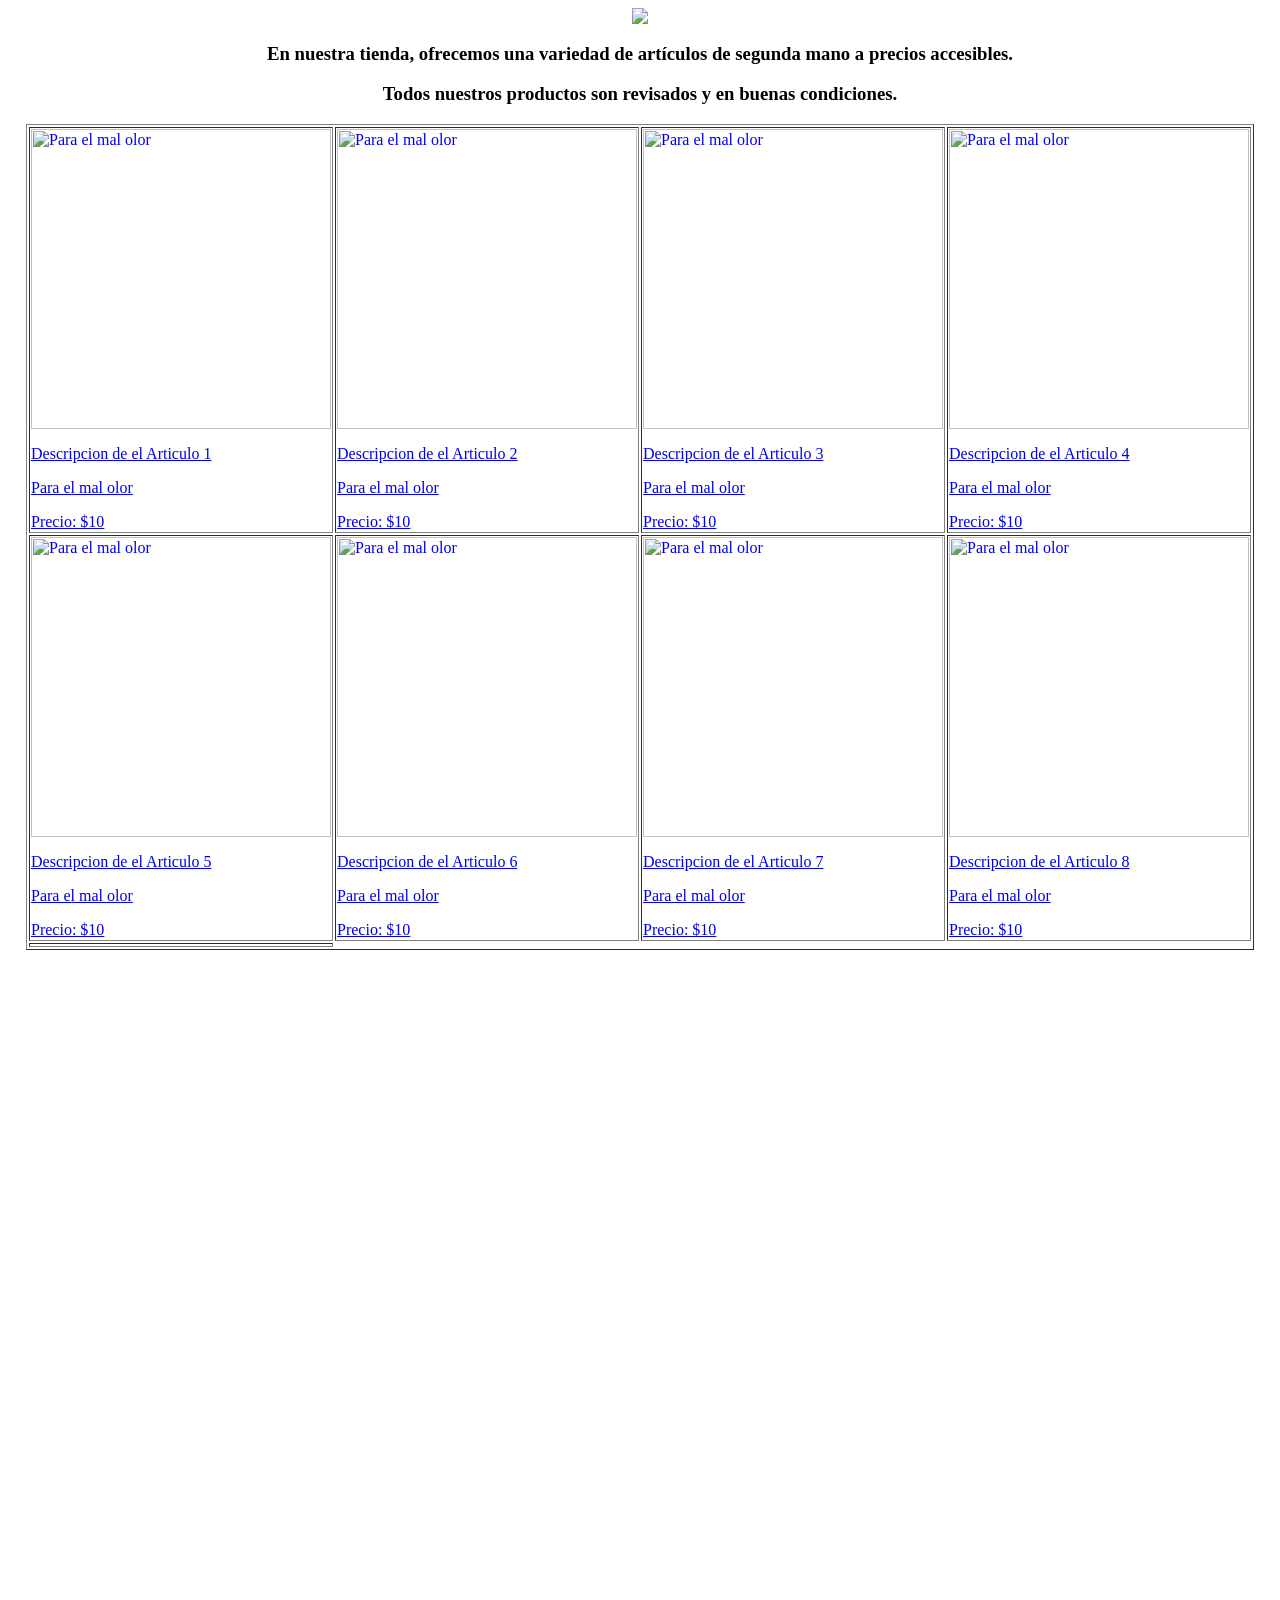
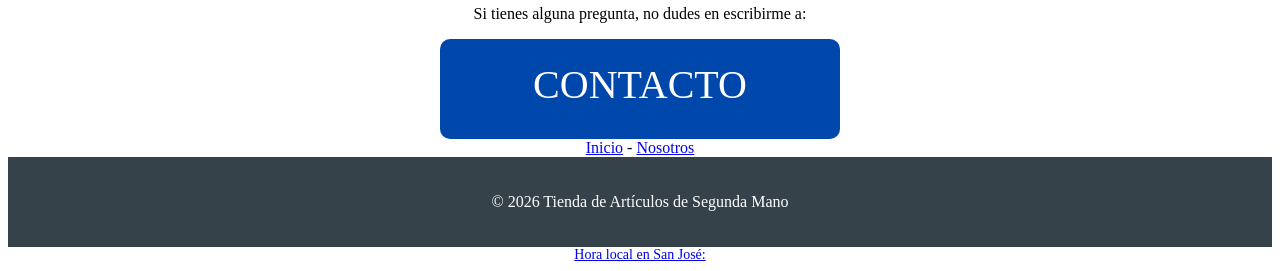
==== index.html @ 617fa5fc "Add files via upload" ====
<html>
    <head>
        <meta name="description" content="variedad de artículos de segunda mano">
        <meta name="keywords" content="segunda mano, precios bajos, mas barato, herramientas, repuestos, peces koi, mascotas">
        
         <meta charset="UTF-8">
    <meta name="viewport" content="width=device-width, initial-scale=1.0">
<title> ABARCA'S SHOP </title>
<style> footer {
            text-align: center;
            padding: 20px 0;
            background: #35424a;
            color: #ffffff;
            position: relative;
            bottom: 0;
            width: 100%;
        }

             .container {
            display: flex;
            flex-wrap: wrap;
            justify-content: space-between;
            max-width: 800px;
            margin: auto;
        }
        
        
</style>
    <center><img src="img/Screenshot 2026-01-21 203146.jpg"</center>
    </head>
    <body background="img\colorbg.jpg" bgcolor="#ffffff"  text="000000" ><p>
        <h3> <font color="#000000" face="malgun gothic"/font>En nuestra tienda, ofrecemos una variedad de artículos de segunda mano a precios accesibles.
        <p>Todos nuestros productos son revisados y en buenas condiciones.</p>
        </h3>
       

        <table border="1" bgcolor="ffffff">
            <tr>
            <td>
                <font face="arial bold"/font face>
                   <a href="informacion_fotografia.html">
        <img src="img/IMG_20260121_131626.jpg" alt="Para el mal olor" style="width:300px;height:auto;"/></center>
        <p>Descripcion de el Articulo 1</p>
        <p>Para el mal olor</p>
        <p>Precio: $10</p>
</td>
            <td> <a href="informacion_fotografia.html">
        <img src="img/IMG_20260121_131626.jpg" alt="Para el mal olor" style="width:300px;height:auto;" /></center>
        <p>Descripcion de el Articulo 2</p>
        <p>Para el mal olor</p>
        <p>Precio: $10</p></td>
           
         <td><a href="informacion_fotografia.html">
        <img src="img/IMG_20260121_131626.jpg" alt="Para el mal olor" style="width:300px;height:auto;" /></center>
        <p>Descripcion de el Articulo 3</p>
        <p>Para el mal olor</p>
        <p>Precio: $10</p></td>

         <td><a href="informacion_fotografia.html">
        <img src="img/IMG_20260121_131626.jpg" alt="Para el mal olor" style="width:300px;height:auto;" /></center>
        <p>Descripcion de el Articulo 4</p>
        <p>Para el mal olor</p>
        <p>Precio: $10</p></td>
        </tr>
        <tr>
            <td><a href="informacion_fotografia.html">
        <img src="img/IMG_20260121_131626.jpg" alt="Para el mal olor" style="width:300px;height:auto;" /></center>
        <p>Descripcion de el Articulo 5</p>
        <p>Para el mal olor</p>
        <p>Precio: $10</p>
</td>
            <td><a href="informacion_fotografia.html">
        <img src="img/IMG_20260121_131626.jpg" alt="Para el mal olor" style="width:300px;height:auto;" /></center>
        <p>Descripcion de el Articulo 6</p>
        <p>Para el mal olor</p>
        <p>Precio: $10</p></td>
           
         <td><a href="informacion_fotografia.html">
        <img src="img/IMG_20260121_131626.jpg" alt="Para el mal olor" style="width:300px;height:auto;" /></center>
        <p>Descripcion de el Articulo 7</p>
        <p>Para el mal olor</p>
        <p>Precio: $10</p></td>
        
         <td><a href="informacion_fotografia.html">
        <img src="img/IMG_20260121_131626.jpg" alt="Para el mal olor" style="width:300px;height:auto;" /></center>
        <p>Descripcion de el Articulo 8</p>
        <p>Para el mal olor</p>
        <p>Precio: $10</p></td>
        </tr>
        <tr><center><td></td></center></tr>
    </table>
    <iframe width="357" height="635" src="https://www.youtube.com/embed/ARiMJ67pxQU" title="😮 5 datos increíbles y que no conocías del Pastor Alemán #perros" frameborder="0" allow="accelerometer; autoplay; clipboard-write; encrypted-media; gyroscope; picture-in-picture; web-share" referrerpolicy="strict-origin-when-cross-origin" allowfullscreen></iframe>
    
    
     
    <section id="contacto">
        
    <h2></h2>
    <p>Si tienes alguna pregunta, no dudes en escribirme a:</p>
    <a href="mailto:rabarcas71@gmail.com"><img src="Menu\8ec98005-9156-4117-87b4-e8e097918265.svg" ></a>
</section>
<a href="index.htlm">Inicio</a> -
<a href="nosotros.html">Nosotros</a>
 <footer>
        <p>&copy; 2026 Tienda de Artículos de Segunda Mano</p>
    </footer>
<a href="https://time.is/San_José" id="time_is_link" rel="nofollow" style="font-size:14px;color:malgun got;background:#ffffff">Hora local en San José:</a>
<span id="_z125" style="font-size:14px;color:malgun got;background:#ffffff"></span>
<script src="//widget.time.is/es.js"></script>
<script>
time_is_widget.init({_z125:{id:"San_José_z125", template:"TIME<br>DATE", time_format:"12hours:minutes:secondsAMPM", date_format:"dayname, monthname dnum, year, week"}});
</script>

    </body>

</html>
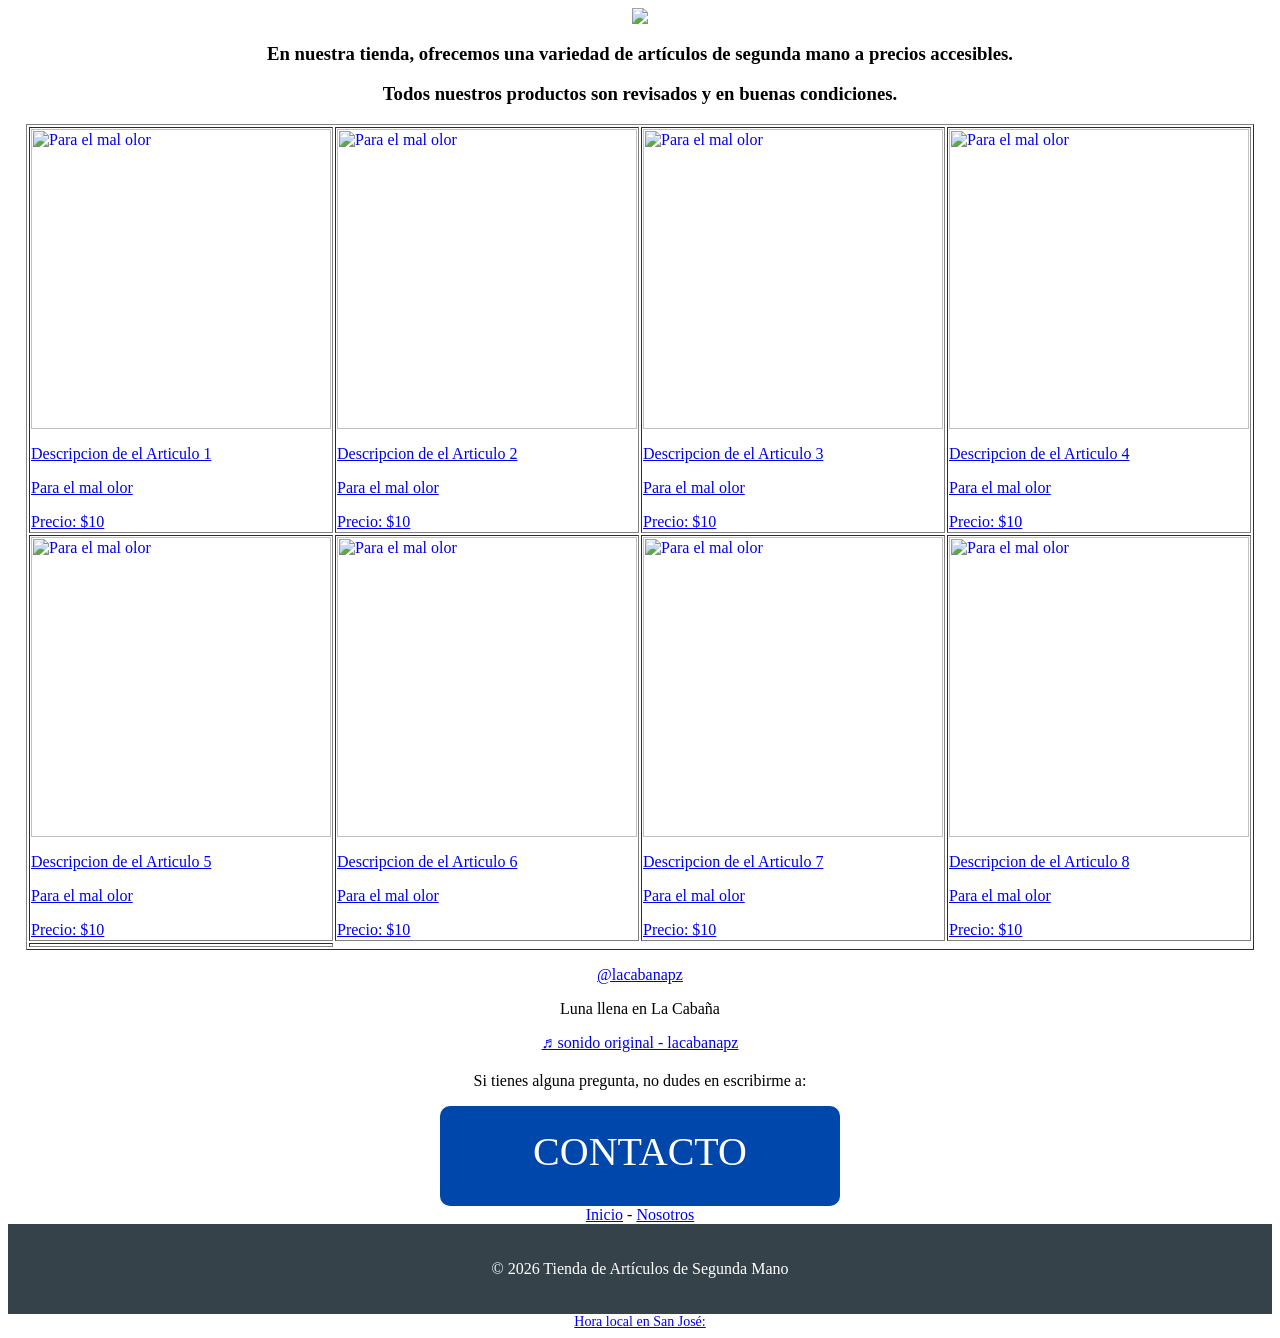
==== commit 025bcc3b: "Add files via upload" ====
--- a/index.html
+++ b/index.html
@@ -88,9 +88,13 @@
         <p>Precio: $10</p></td>
         </tr>
         <tr><center><td></td></center></tr>
+
     </table>
-    <iframe width="357" height="635" src="https://www.youtube.com/embed/ARiMJ67pxQU" title="😮 5 datos increíbles y que no conocías del Pastor Alemán #perros" frameborder="0" allow="accelerometer; autoplay; clipboard-write; encrypted-media; gyroscope; picture-in-picture; web-share" referrerpolicy="strict-origin-when-cross-origin" allowfullscreen></iframe>
     
+    <blockquote class="tiktok-embed" cite="https://www.tiktok.com/@lacabanapz/video/7428023052497308934" data-video-id="7428023052497308934" style="max-width: 605px;min-width: 325px;" > 
+        <section> <a target="_blank" title="@lacabanapz" href="https://www.tiktok.com/@lacabanapz?refer=embed">@lacabanapz</a> <p>Luna llena en La Cabaña</p> 
+            <a target="_blank" title="♬ sonido original - lacabanapz" href="https://www.tiktok.com/music/sonido-original-7428023072688048901?refer=embed">
+        ♬ sonido original - lacabanapz</a> </section> </blockquote> <script async src="https://www.tiktok.com/embed.js"></script>
     
      
     <section id="contacto">
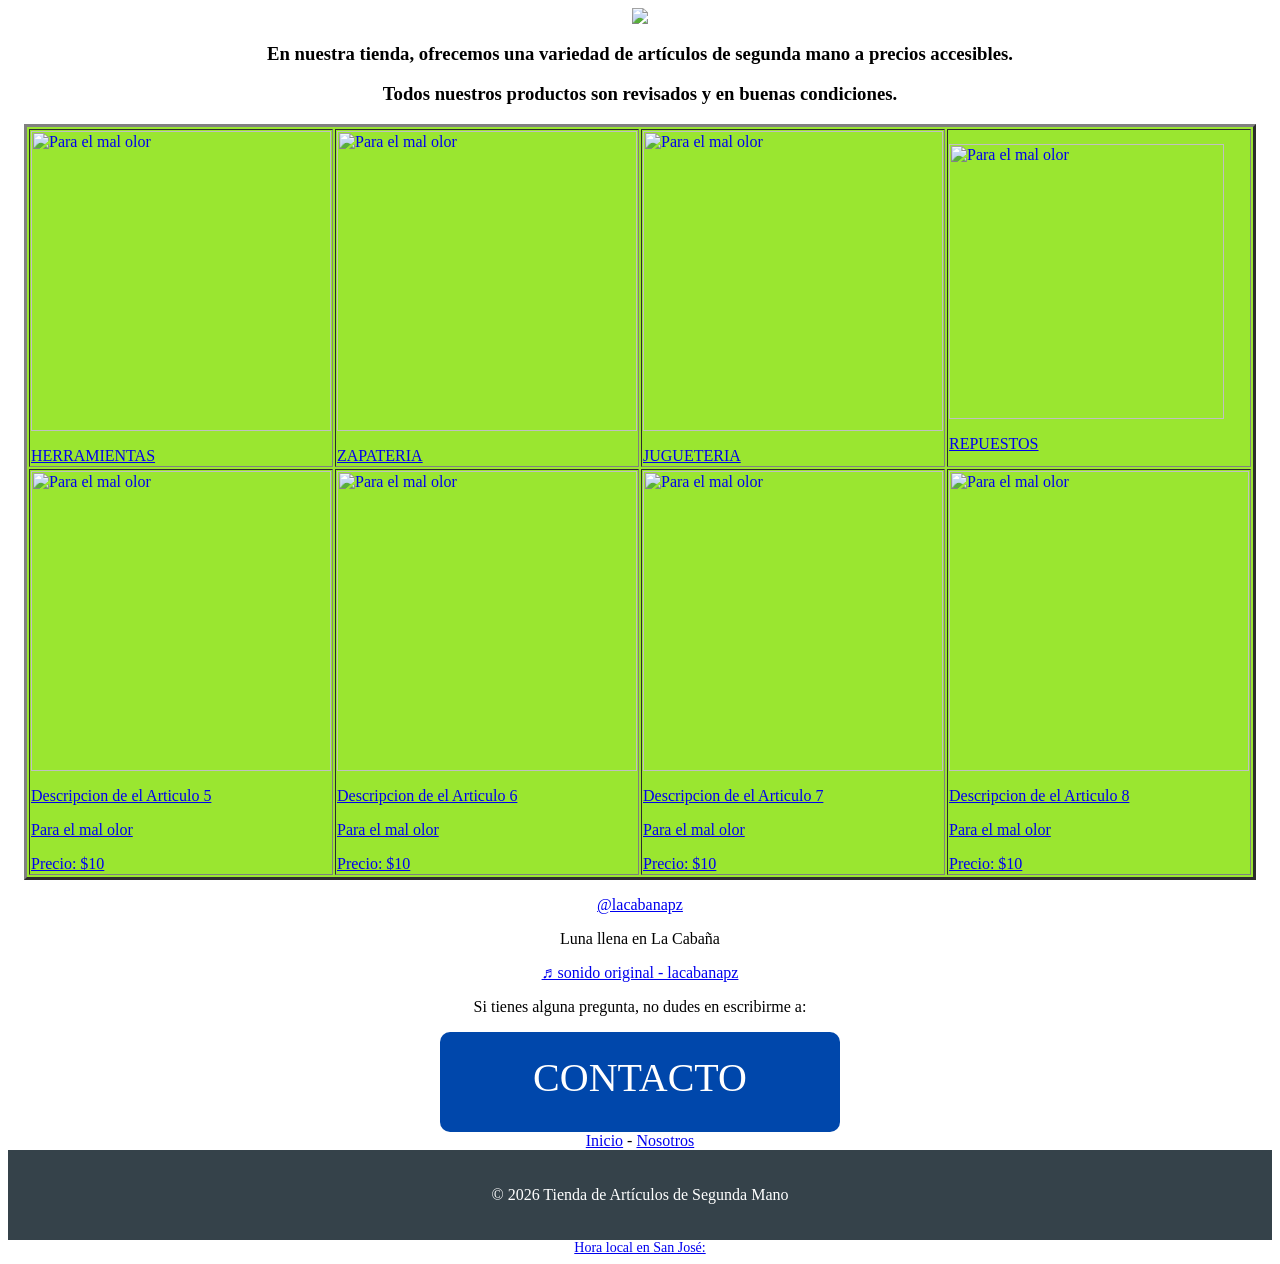
==== commit 33563c4e: "Add files via upload" ====
--- a/index.html
+++ b/index.html
@@ -5,6 +5,7 @@
         
          <meta charset="UTF-8">
     <meta name="viewport" content="width=device-width, initial-scale=1.0">
+     <link rel="stylesheet" href="styles.css">
 <title> ABARCA'S SHOP </title>
 <style> footer {
             text-align: center;
@@ -34,35 +35,31 @@
         </h3>
        
 
-        <table border="1" bgcolor="ffffff">
+        <table border="3" bgcolor="#9AE630">
             <tr>
             <td>
                 <font face="arial bold"/font face>
-                   <a href="informacion_fotografia.html">
-        <img src="img/IMG_20260121_131626.jpg" alt="Para el mal olor" style="width:300px;height:auto;"/></center>
-        <p>Descripcion de el Articulo 1</p>
-        <p>Para el mal olor</p>
-        <p>Precio: $10</p>
+                   <a href="herramientas.html">
+        <img src="IMG/HERRAMIENTAS.jpg" alt="Para el mal olor" style="width:300px;height:auto;"/></center>
+        <p>HERRAMIENTAS</p>
+        
 </td>
-            <td> <a href="informacion_fotografia.html">
-        <img src="img/IMG_20260121_131626.jpg" alt="Para el mal olor" style="width:300px;height:auto;" /></center>
-        <p>Descripcion de el Articulo 2</p>
-        <p>Para el mal olor</p>
-        <p>Precio: $10</p></td>
+            <td> <a href="zapateria.html">
+        <img src="IMG\depositphotos_10321235-stock-photo-male-fashion-with-shoes-on.jpg" alt="Para el mal olor" style="width:300px;height:auto;" /></center>
+        <p>ZAPATERIA</p></td>
+
            
-         <td><a href="informacion_fotografia.html">
-        <img src="img/IMG_20260121_131626.jpg" alt="Para el mal olor" style="width:300px;height:auto;" /></center>
-        <p>Descripcion de el Articulo 3</p>
-        <p>Para el mal olor</p>
-        <p>Precio: $10</p></td>
+         <td><a href="jugueteria.html">
+        <img src="IMG\jugueteria.jpg" alt="Para el mal olor" style="width:300px;height:auto;" /></center>
+        <p>JUGUETERIA</p></td>
+        
 
-         <td><a href="informacion_fotografia.html">
-        <img src="img/IMG_20260121_131626.jpg" alt="Para el mal olor" style="width:300px;height:auto;" /></center>
-        <p>Descripcion de el Articulo 4</p>
-        <p>Para el mal olor</p>
-        <p>Precio: $10</p></td>
-        </tr>
-        <tr>
+         <td><a href="repuestos.html">
+        <img src= "IMG\Repuestos.jpg" alt="Para el mal olor" style="width:275px;height:auto;" /></center>
+        <p>REPUESTOS</p></tr>
+        
+        
+        
             <td><a href="informacion_fotografia.html">
         <img src="img/IMG_20260121_131626.jpg" alt="Para el mal olor" style="width:300px;height:auto;" /></center>
         <p>Descripcion de el Articulo 5</p>
@@ -87,21 +84,19 @@
         <p>Para el mal olor</p>
         <p>Precio: $10</p></td>
         </tr>
-        <tr><center><td></td></center></tr>
+        
 
     </table>
+    
     
     <blockquote class="tiktok-embed" cite="https://www.tiktok.com/@lacabanapz/video/7428023052497308934" data-video-id="7428023052497308934" style="max-width: 605px;min-width: 325px;" > 
         <section> <a target="_blank" title="@lacabanapz" href="https://www.tiktok.com/@lacabanapz?refer=embed">@lacabanapz</a> <p>Luna llena en La Cabaña</p> 
             <a target="_blank" title="♬ sonido original - lacabanapz" href="https://www.tiktok.com/music/sonido-original-7428023072688048901?refer=embed">
         ♬ sonido original - lacabanapz</a> </section> </blockquote> <script async src="https://www.tiktok.com/embed.js"></script>
-    
      
     <section id="contacto">
-        
-    <h2></h2>
     <p>Si tienes alguna pregunta, no dudes en escribirme a:</p>
-    <a href="mailto:rabarcas71@gmail.com"><img src="Menu\8ec98005-9156-4117-87b4-e8e097918265.svg" ></a>
+    <a href="mailto:rabarcas71@gmail.com"><img src="Menu\8ec98005-9156-4117-87b4-e8e097918265.svg"></a>
 </section>
 <a href="index.htlm">Inicio</a> -
 <a href="nosotros.html">Nosotros</a>
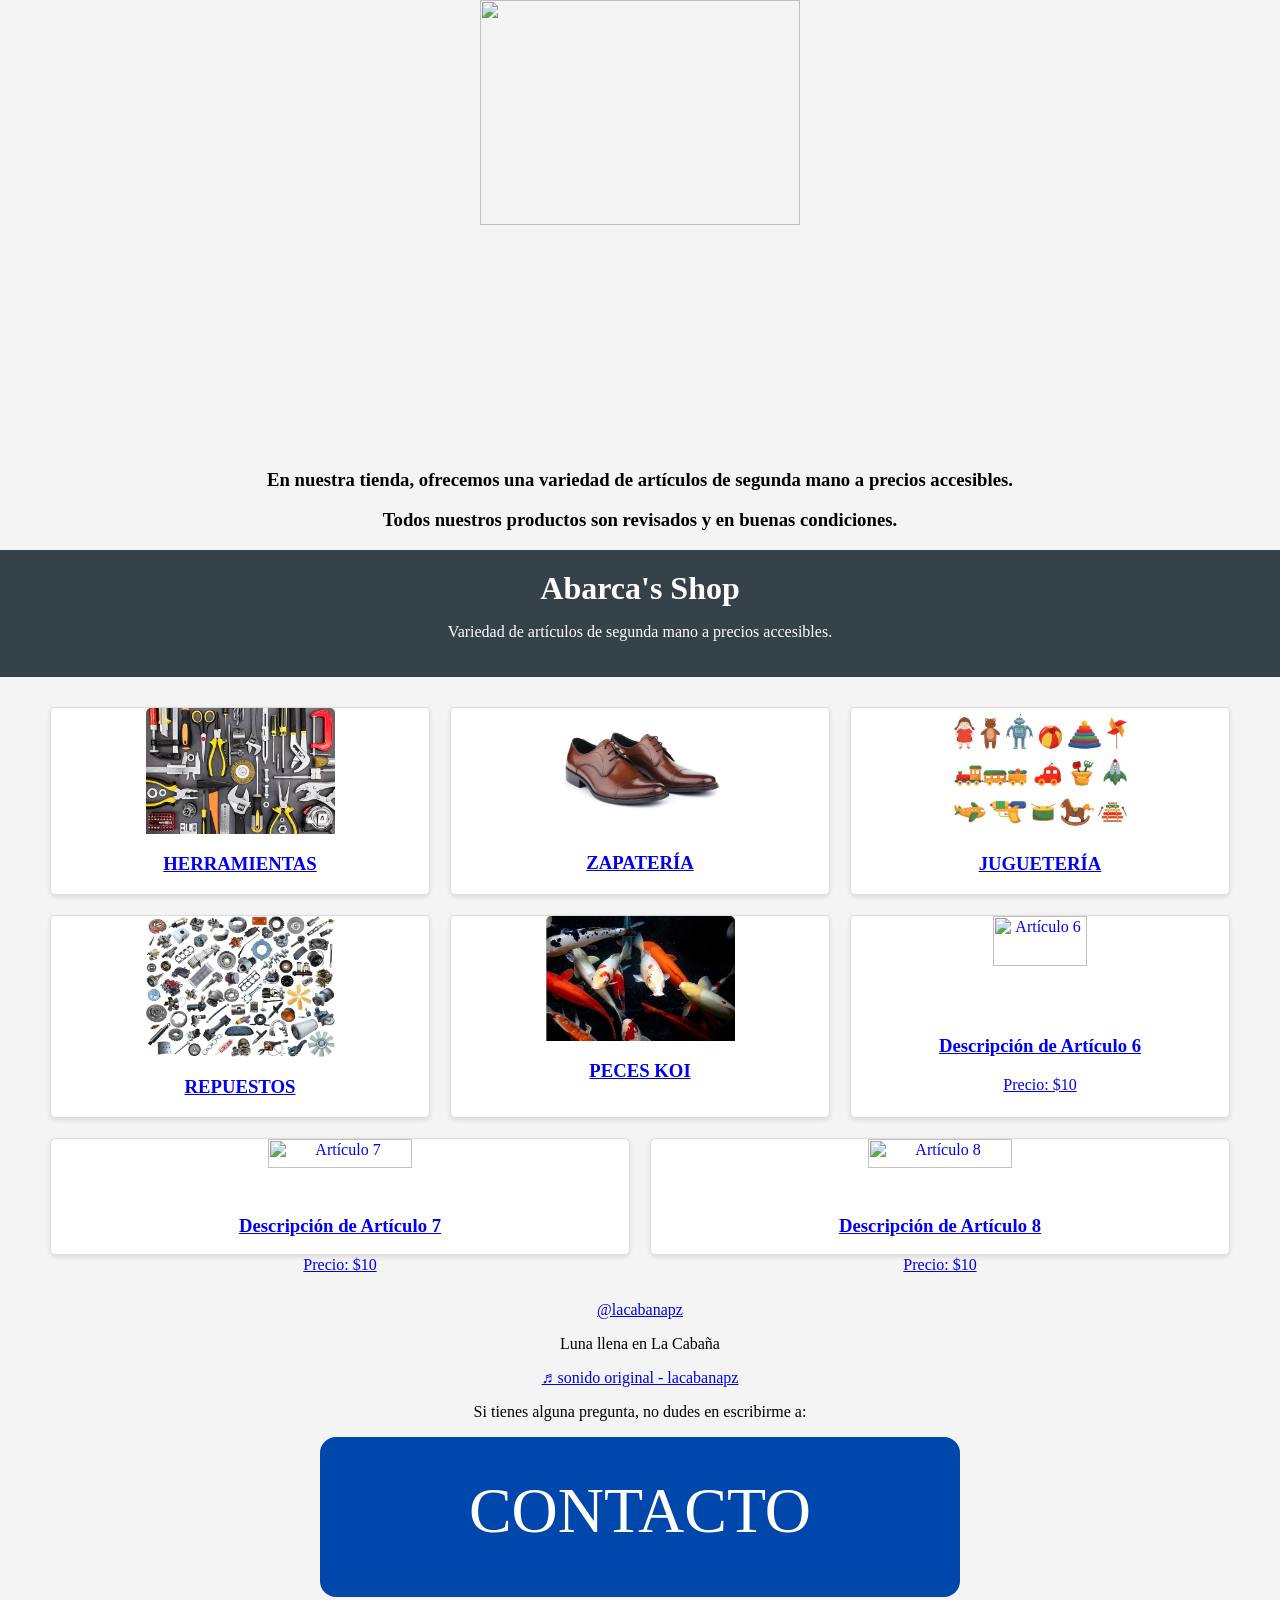
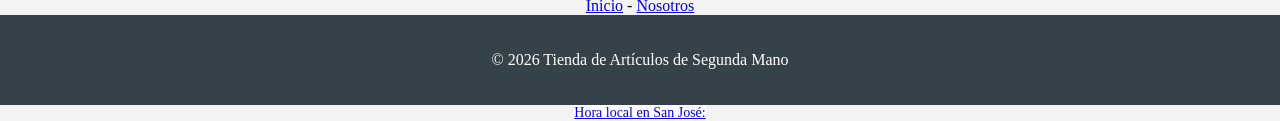
==== commit f9b05fbd: "Add files via upload" ====
--- a/index.html
+++ b/index.html
@@ -1,13 +1,55 @@
 <html>
     <head>
-        <meta name="description" content="variedad de artículos de segunda mano">
-        <meta name="keywords" content="segunda mano, precios bajos, mas barato, herramientas, repuestos, peces koi, mascotas">
-        
          <meta charset="UTF-8">
     <meta name="viewport" content="width=device-width, initial-scale=1.0">
-     <link rel="stylesheet" href="styles.css">
-<title> ABARCA'S SHOP </title>
-<style> footer {
+    <meta name="description" content="Variedad de artículos de segunda mano a precios accesibles.">
+    <meta name="keywords" content="segunda mano, precios bajos, herramientas, repuestos, peces koi, mascotas">
+    <link rel="stylesheet" href="styles.css">
+    <title>Abarca's Shop</title>
+<style>
+        body {
+            font-family: Arial, sans-serif;
+            margin: 0;
+            padding: 0;
+            background-color: #f4f4f4;
+        }
+        header {
+            background: #35424a;
+            color: #ffffff;
+            padding: 20px 0;
+            text-align: center;
+        }
+        h1 {
+            margin: 0;
+        }
+        .container {
+            max-width: 1200px;
+            margin: auto;
+            padding: 20px;
+            display: flex;
+            flex-wrap: wrap;
+            justify-content: space-between;
+        }
+        .product-card {
+            background: #ffffff;
+            border: 1px solid #dddddd;
+            border-radius: 5px;
+            box-shadow: 0 2px 5px rgba(0,0,0,0.1);
+            margin: 10px;
+            flex: 1 1 calc(25% - 20px);
+            text-align: center;
+            transition: transform 0.3s;
+        }
+        .product-card:hover {
+            transform: scale(1.05);
+        }
+        img {
+            width: 50%;
+            height: auto;
+            border-top-left-radius: 5px;
+            border-top-right-radius: 5px;
+        }
+        footer {
             text-align: center;
             padding: 20px 0;
             background: #35424a;
@@ -16,17 +58,7 @@
             bottom: 0;
             width: 100%;
         }
-
-             .container {
-            display: flex;
-            flex-wrap: wrap;
-            justify-content: space-between;
-            max-width: 800px;
-            margin: auto;
-        }
-        
-        
-</style>
+    </style>
     <center><img src="img/Screenshot 2026-01-21 203146.jpg"</center>
     </head>
     <body background="img\colorbg.jpg" bgcolor="#ffffff"  text="000000" ><p>
@@ -35,58 +67,64 @@
         </h3>
        
 
-        <table border="3" bgcolor="#9AE630">
-            <tr>
-            <td>
-                <font face="arial bold"/font face>
-                   <a href="herramientas.html">
-        <img src="IMG/HERRAMIENTAS.jpg" alt="Para el mal olor" style="width:300px;height:auto;"/></center>
-        <p>HERRAMIENTAS</p>
-        
-</td>
-            <td> <a href="zapateria.html">
-        <img src="IMG\depositphotos_10321235-stock-photo-male-fashion-with-shoes-on.jpg" alt="Para el mal olor" style="width:300px;height:auto;" /></center>
-        <p>ZAPATERIA</p></td>
+        <header>
+    <h1>Abarca's Shop</h1>
+    <p>Variedad de artículos de segunda mano a precios accesibles.</p>
+</header>
 
-           
-         <td><a href="jugueteria.html">
-        <img src="IMG\jugueteria.jpg" alt="Para el mal olor" style="width:300px;height:auto;" /></center>
-        <p>JUGUETERIA</p></td>
-        
-
-         <td><a href="repuestos.html">
-        <img src= "IMG\Repuestos.jpg" alt="Para el mal olor" style="width:275px;height:auto;" /></center>
-        <p>REPUESTOS</p></tr>
-        
-        
-        
-            <td><a href="informacion_fotografia.html">
-        <img src="img/IMG_20260121_131626.jpg" alt="Para el mal olor" style="width:300px;height:auto;" /></center>
-        <p>Descripcion de el Articulo 5</p>
-        <p>Para el mal olor</p>
-        <p>Precio: $10</p>
-</td>
-            <td><a href="informacion_fotografia.html">
-        <img src="img/IMG_20260121_131626.jpg" alt="Para el mal olor" style="width:300px;height:auto;" /></center>
-        <p>Descripcion de el Articulo 6</p>
-        <p>Para el mal olor</p>
-        <p>Precio: $10</p></td>
-           
-         <td><a href="informacion_fotografia.html">
-        <img src="img/IMG_20260121_131626.jpg" alt="Para el mal olor" style="width:300px;height:auto;" /></center>
-        <p>Descripcion de el Articulo 7</p>
-        <p>Para el mal olor</p>
-        <p>Precio: $10</p></td>
-        
-         <td><a href="informacion_fotografia.html">
-        <img src="img/IMG_20260121_131626.jpg" alt="Para el mal olor" style="width:300px;height:auto;" /></center>
-        <p>Descripcion de el Articulo 8</p>
-        <p>Para el mal olor</p>
-        <p>Precio: $10</p></td>
-        </tr>
-        
-
-    </table>
+<div class="container">
+    <div class="product-card">
+        <a href="herramientas.html">
+            <img src="IMG/HERRAMIENTAS.jpg" alt="Herramientas">
+            <h3>HERRAMIENTAS</h3>
+        </a>
+    </div>
+    <div class="product-card">
+        <a href="zapateria.html">
+            <img src="IMG/depositphotos_10321235-stock-photo-male-fashion-with-shoes-on.jpg" alt="Zapatería">
+            <h3>ZAPATERÍA</h3>
+        </a>
+    </div>
+    <div class="product-card">
+        <a href="jugueteria.html">
+            <img src="IMG/jugueteria.jpg" alt="Juguetería">
+            <h3>JUGUETERÍA</h3>
+        </a>
+    </div>
+    <div class="product-card">
+        <a href="repuestos.html">
+            <img src="IMG/Repuestos.jpg" alt="Repuestos">
+            <h3>REPUESTOS</h3>
+        </a>
+    </div>
+    <div class="product-card">
+        <a href="peceskoi.html">
+            <img src="IMG/KOI.jpg" alt="Peces Koi">
+            <h3>PECES KOI</h3>
+        </a>
+    </div>
+    <div class="product-card">
+        <a href="informacion_fotografia.html">
+            <img src="img/IMG_20260121_131626.jpg" alt="Artículo 6">
+            <h3>Descripción de Artículo 6</h3>
+            <p>Precio: $10</p>
+        </a>
+    </div>
+    <div class="product-card">
+        <a href="informacion_fotografia.html">
+            <img src="img/IMG_20260121_131626.jpg" alt="Artículo 7">
+            <h3>Descripción de Artículo 7</h3>
+            <p>Precio: $10</p>
+        </a>
+    </div>
+    <div class="product-card">
+        <a href="informacion_fotografia.html">
+            <img src="img/IMG_20260121_131626.jpg" alt="Artículo 8">
+            <h3>Descripción de Artículo 8</h3>
+            <p>Precio: $10</p>
+        </a>
+    </div>
+</div>
     
     
     <blockquote class="tiktok-embed" cite="https://www.tiktok.com/@lacabanapz/video/7428023052497308934" data-video-id="7428023052497308934" style="max-width: 605px;min-width: 325px;" > 
@@ -99,7 +137,7 @@
     <a href="mailto:rabarcas71@gmail.com"><img src="Menu\8ec98005-9156-4117-87b4-e8e097918265.svg"></a>
 </section>
 <a href="index.htlm">Inicio</a> -
-<a href="nosotros.html">Nosotros</a>
+<a href="index.html">Nosotros</a>
  <footer>
         <p>&copy; 2026 Tienda de Artículos de Segunda Mano</p>
     </footer>
--- a/styles.css
+++ b/styles.css
@@ -0,0 +1,14 @@
+.product-card {
+    background: #ffffff;
+    border: 1px solid #dddddd;
+    border-radius: 5px;
+    box-shadow: 0 2px 5px rgba(0,0,0,0.1);
+    margin: 10px;
+    flex: 1 1 calc(25% - 20px);
+    text-align: center;
+    transition: transform 0.3s; /* Transición suave */
+}
+
+.product-card:hover {
+    transform: scale(1.05); /* Aumenta el tamaño al pasar el mouse */
+}
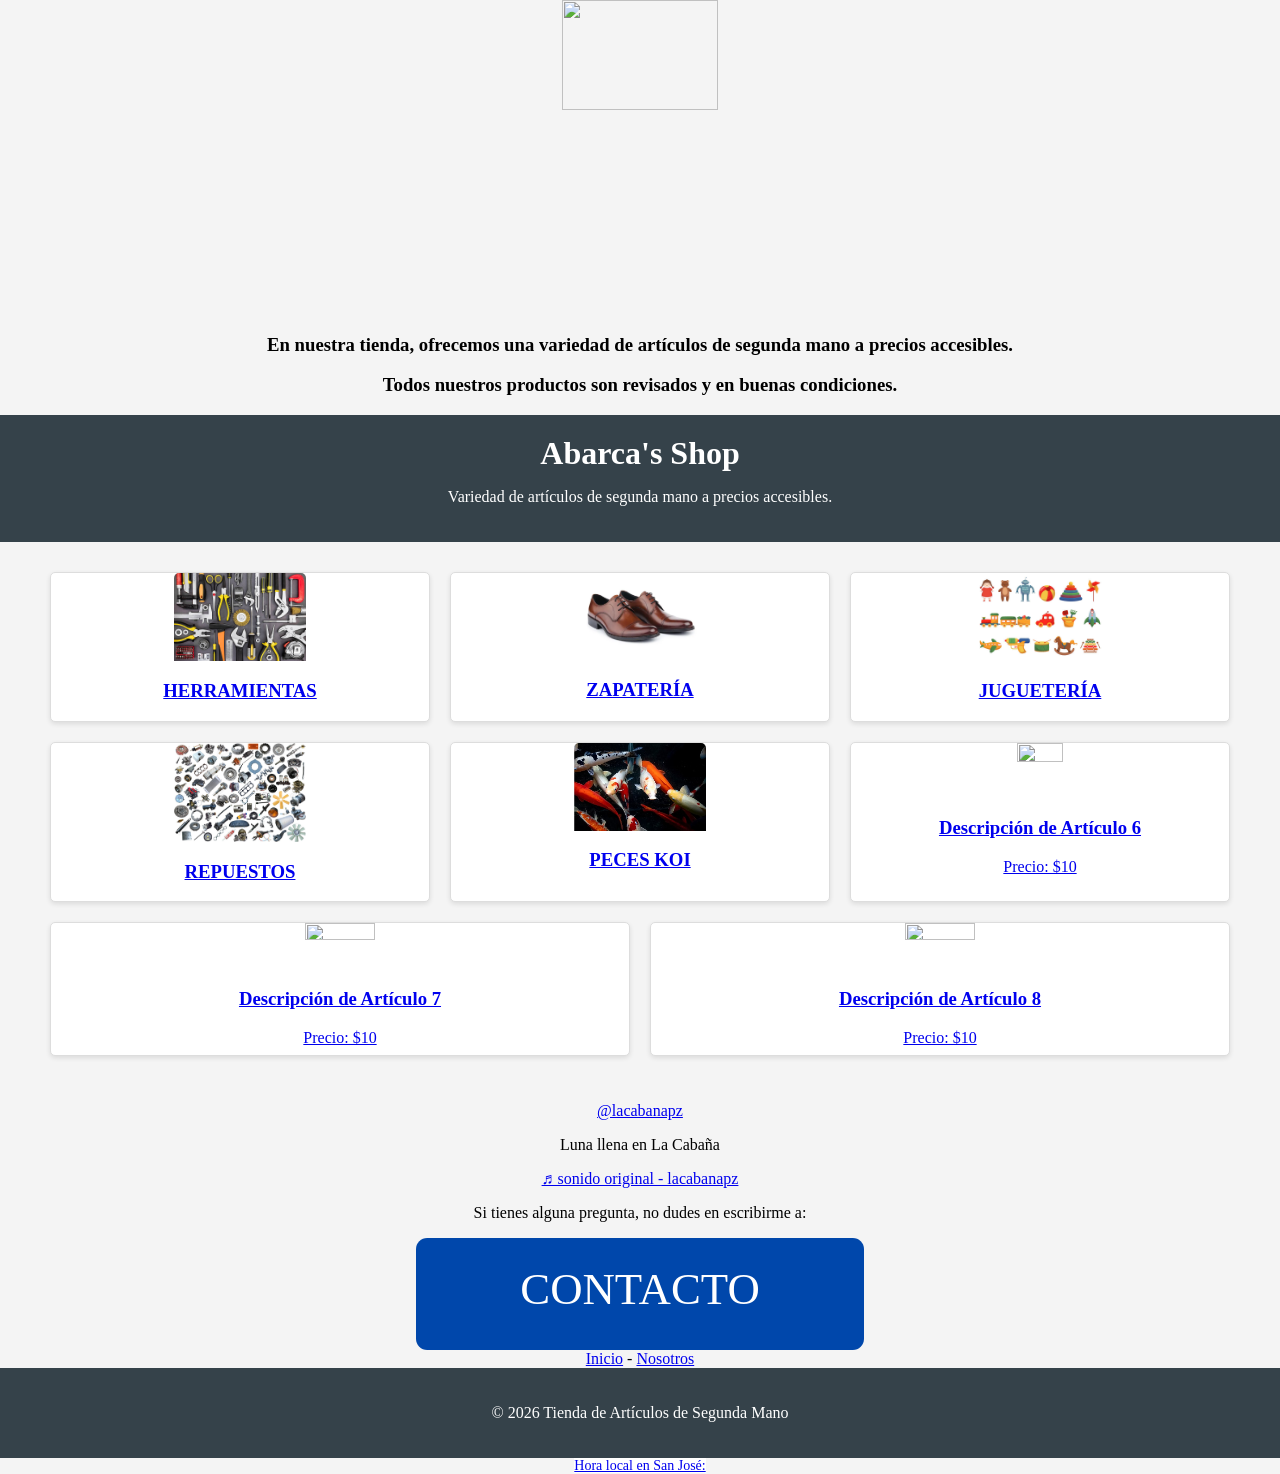
==== commit 850b79d6: "Add files via upload" ====
--- a/index.html
+++ b/index.html
@@ -44,7 +44,7 @@
             transform: scale(1.05);
         }
         img {
-            width: 50%;
+            width: 35%;
             height: auto;
             border-top-left-radius: 5px;
             border-top-right-radius: 5px;
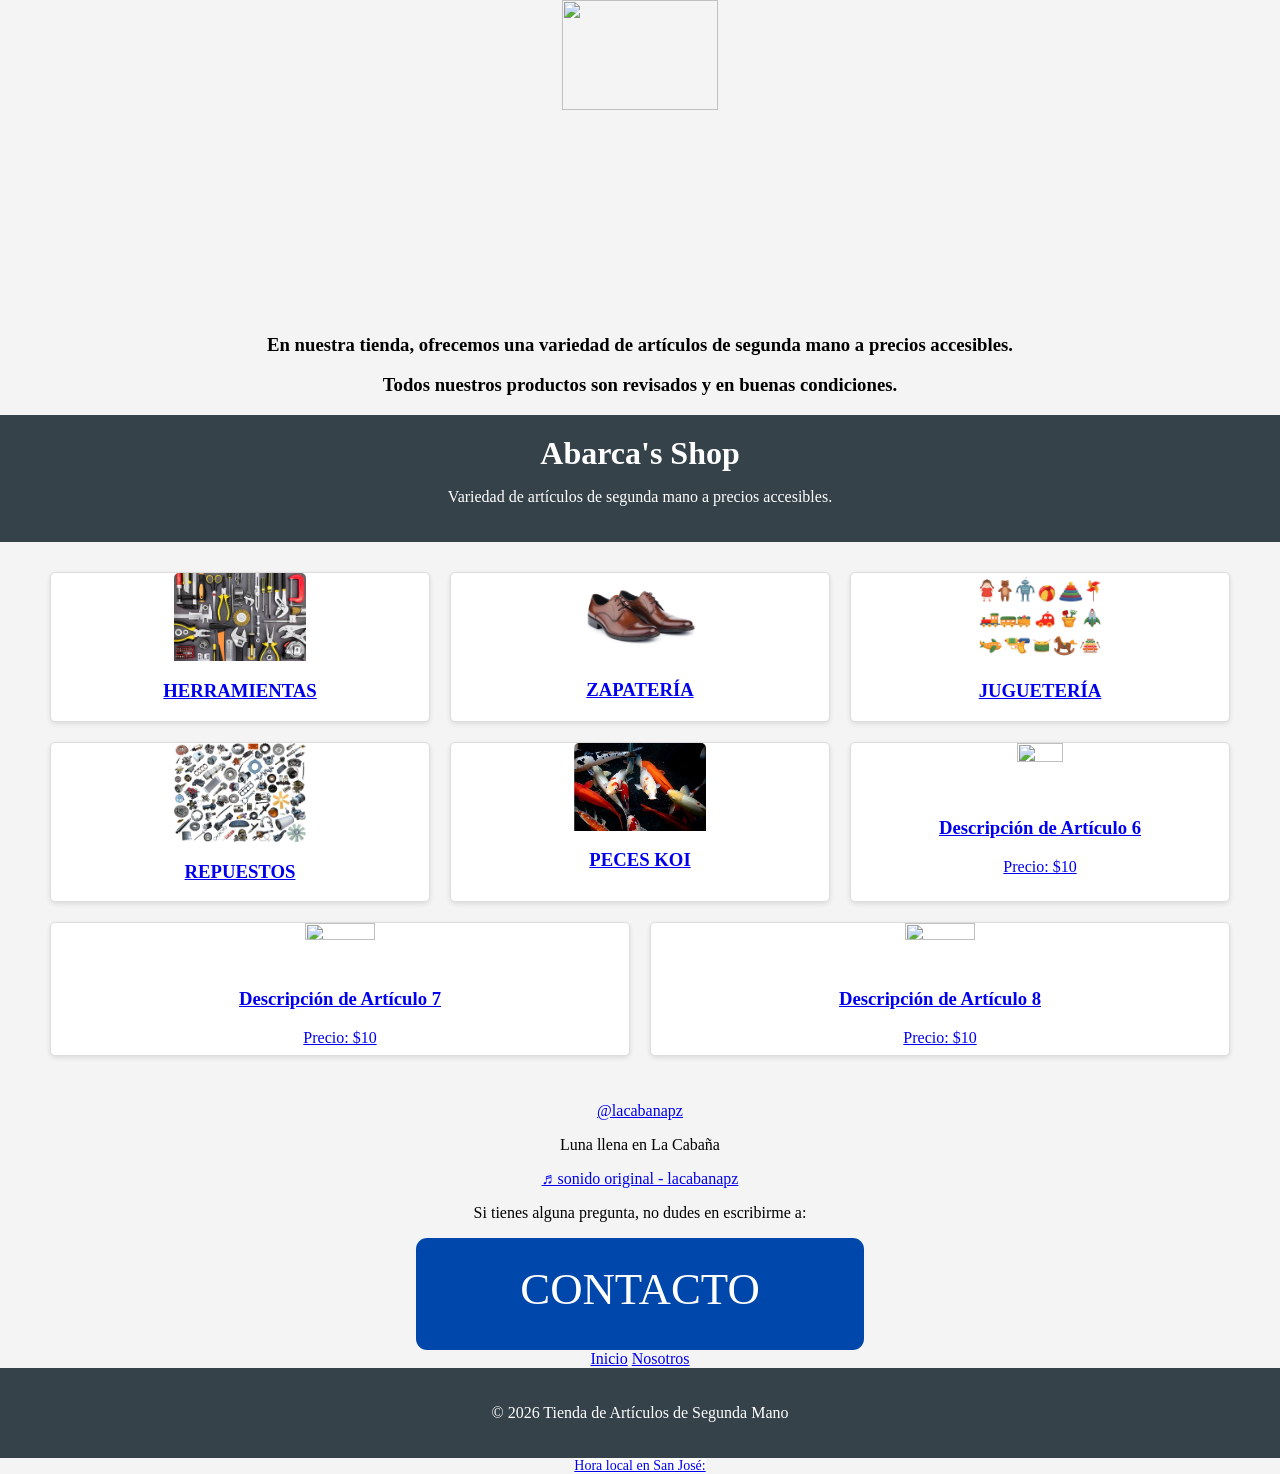
==== commit 52bc052c: "Add files via upload" ====
--- a/index.html
+++ b/index.html
@@ -136,7 +136,7 @@
     <p>Si tienes alguna pregunta, no dudes en escribirme a:</p>
     <a href="mailto:rabarcas71@gmail.com"><img src="Menu\8ec98005-9156-4117-87b4-e8e097918265.svg"></a>
 </section>
-<a href="index.htlm">Inicio</a> -
+<a href="index.htlm">Inicio</a> 
 <a href="index.html">Nosotros</a>
  <footer>
         <p>&copy; 2026 Tienda de Artículos de Segunda Mano</p>
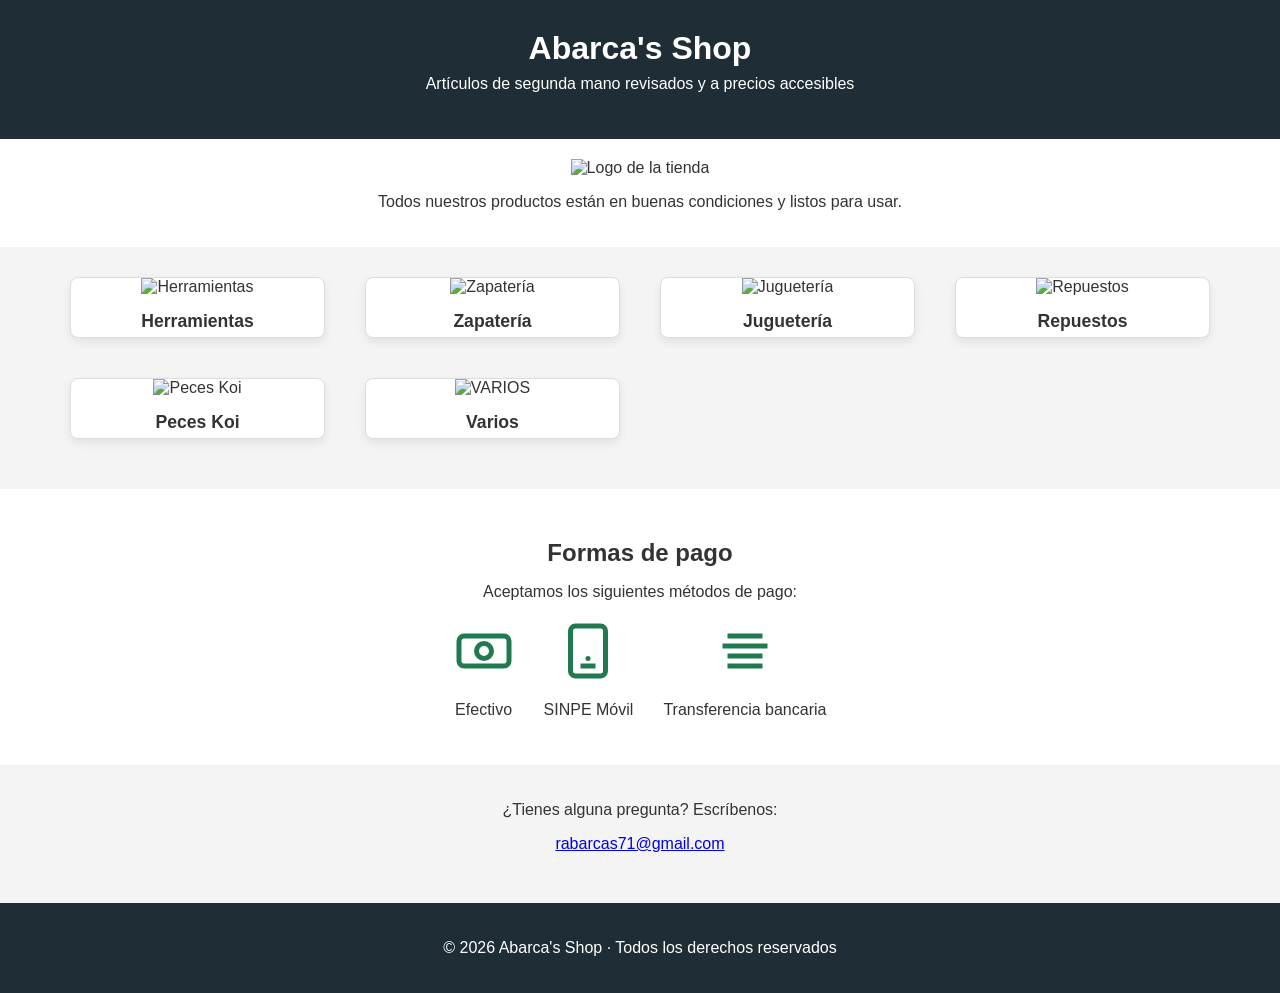
==== commit e7e955e6: "Add files via upload" ====
--- a/index.html
+++ b/index.html
@@ -1,153 +1,199 @@
-<html>
-    <head>
-         <meta charset="UTF-8">
+<!DOCTYPE html>
+<html lang="es">
+<head>
+    <meta charset="UTF-8">
     <meta name="viewport" content="width=device-width, initial-scale=1.0">
     <meta name="description" content="Variedad de artículos de segunda mano a precios accesibles.">
     <meta name="keywords" content="segunda mano, precios bajos, herramientas, repuestos, peces koi, mascotas">
-    <link rel="stylesheet" href="styles.css">
     <title>Abarca's Shop</title>
-<style>
+     <link rel="stylesheet" href="styles.css">
+
+
+    <!-- Estilos principales -->
+    <style>
+        
+        * { box-sizing: border-box; }
         body {
-            font-family: Arial, sans-serif;
+            font-family: "Segoe UI", Arial, sans-serif;
             margin: 0;
-            padding: 0;
+            
             background-color: #f4f4f4;
+            color: #333;
         }
+        
         header {
-            background: #35424a;
-            color: #ffffff;
-            padding: 20px 0;
+            background: #1f2d36;
+            color: #fff;
+            padding: 30px 15px;
             text-align: center;
         }
-        h1 {
-            margin: 0;
+        header h1 { margin: 0; }
+        header p { margin-top: 8px; font-size: 1rem; }
+
+        .hero {
+            text-align: center;
+            padding: 20px;
+            background: #ffffff;
         }
+        .hero img {
+            max-width: 220px;
+        }
+
         .container {
             max-width: 1200px;
             margin: auto;
             padding: 20px;
-            display: flex;
-            flex-wrap: wrap;
-            justify-content: space-between;
+            display: grid;
+            grid-template-columns: repeat(auto-fit, minmax(220px, 1fr));
+            gap: 20px;
         }
         .product-card {
             background: #ffffff;
-            border: 1px solid #dddddd;
-            border-radius: 5px;
-            box-shadow: 0 2px 5px rgba(0,0,0,0.1);
-            margin: 10px;
-            flex: 1 1 calc(25% - 20px);
+            border-radius: 8px;
+            box-shadow: 0 4px 10px rgba(0,0,0,0.08);
             text-align: center;
-            transition: transform 0.3s;
+            transition: transform 0.2s, box-shadow 0.2s;
+            overflow: hidden;
         }
         .product-card:hover {
-            transform: scale(1.05);
+            transform: translateY(-5px);
+            box-shadow: 0 6px 15px rgba(0,0,0,0.12);
         }
-        img {
-            width: 35%;
-            height: auto;
-            border-top-left-radius: 5px;
-            border-top-right-radius: 5px;
+        .product-card img {
+            width: 100%;
+            height: 180px;
+            object-fit: cover;
         }
+        .product-card h3 {
+            margin: 15px 10px 5px;
+            font-size: 1.1rem;
+        }
+        .product-card p {
+            margin: 0 0 15px;
+            font-weight: bold;
+            color: #1f7a4f;
+        }
+        .product-card a {
+            text-decoration: none;
+            color: inherit;
+            display: block;
+        }
+
+        .payment {
+            background: #ffffff;
+            padding: 30px 20px;
+            text-align: center;
+            margin-top: 20px;
+        }
+        .payment h2 { margin-bottom: 15px; }
+        .payment img { width: 60px; margin: 10px; }
+
         footer {
+            background: #1f2d36;
+            color: #fff;
             text-align: center;
-            padding: 20px 0;
-            background: #35424a;
-            color: #ffffff;
-            position: relative;
-            bottom: 0;
-            width: 100%;
+            padding: 20px 10px;
+            margin-top: 30px;
+        }
+
+        .contacto {
+            text-align: center;
+            padding: 20px;
         }
     </style>
-    <center><img src="img/Screenshot 2026-01-21 203146.jpg"</center>
-    </head>
-    <body background="img\colorbg.jpg" bgcolor="#ffffff"  text="000000" ><p>
-        <h3> <font color="#000000" face="malgun gothic"/font>En nuestra tienda, ofrecemos una variedad de artículos de segunda mano a precios accesibles.
-        <p>Todos nuestros productos son revisados y en buenas condiciones.</p>
-        </h3>
-       
+</head>
 
-        <header>
+<body>
+
+<header>
     <h1>Abarca's Shop</h1>
-    <p>Variedad de artículos de segunda mano a precios accesibles.</p>
+    <p>Artículos de segunda mano revisados y a precios accesibles</p>
 </header>
 
-<div class="container">
+<section class="hero">
+    <img src="img\img\Screenshot 2026-01-21 203146.jpg" alt="Logo de la tienda">
+    <p>Todos nuestros productos están en buenas condiciones y listos para usar.</p>
+</section>
+
+<section class="container">
     <div class="product-card">
         <a href="herramientas.html">
-            <img src="IMG/HERRAMIENTAS.jpg" alt="Herramientas">
-            <h3>HERRAMIENTAS</h3>
+            <img src="C:\Users\WORK\Desktop\Fotos tienda\tienda\img\img\HERRAMIENTAS.jpg" alt="Herramientas">
+            <h3>Herramientas</h3>
         </a>
     </div>
     <div class="product-card">
         <a href="zapateria.html">
-            <img src="IMG/depositphotos_10321235-stock-photo-male-fashion-with-shoes-on.jpg" alt="Zapatería">
-            <h3>ZAPATERÍA</h3>
+            <img src="C:\Users\WORK\Desktop\Fotos tienda\tienda\img\img\depositphotos_10321235-stock-photo-male-fashion-with-shoes-on.jpg" alt="Zapatería">
+            <h3>Zapatería</h3>
         </a>
     </div>
     <div class="product-card">
         <a href="jugueteria.html">
-            <img src="IMG/jugueteria.jpg" alt="Juguetería">
-            <h3>JUGUETERÍA</h3>
+            <img src="C:\Users\WORK\Desktop\Fotos tienda\tienda\img\img\jugueteria.jpg" alt="Juguetería">
+            <h3>Juguetería</h3>
         </a>
     </div>
     <div class="product-card">
         <a href="repuestos.html">
-            <img src="IMG/Repuestos.jpg" alt="Repuestos">
-            <h3>REPUESTOS</h3>
+            <img src="C:\Users\WORK\Desktop\Fotos tienda\tienda\img\img\Repuestos.jpg" alt="Repuestos">
+            <h3>Repuestos</h3>
         </a>
     </div>
     <div class="product-card">
         <a href="peceskoi.html">
-            <img src="IMG/KOI.jpg" alt="Peces Koi">
-            <h3>PECES KOI</h3>
+            <img src="C:\Users\WORK\Desktop\Fotos tienda\tienda\img\img\KOI.jpg" alt="Peces Koi">
+            <h3>Peces Koi</h3>
         </a>
     </div>
     <div class="product-card">
-        <a href="informacion_fotografia.html">
-            <img src="img/IMG_20260121_131626.jpg" alt="Artículo 6">
-            <h3>Descripción de Artículo 6</h3>
-            <p>Precio: $10</p>
+        <a href="Varios.html">
+            <img src="C:\Users\WORK\Desktop\Fotos tienda\tienda\img\img\Varios.jpg" alt="VARIOS">
+            <h3>Varios</h3>
         </a>
     </div>
-    <div class="product-card">
-        <a href="informacion_fotografia.html">
-            <img src="img/IMG_20260121_131626.jpg" alt="Artículo 7">
-            <h3>Descripción de Artículo 7</h3>
-            <p>Precio: $10</p>
-        </a>
+</section>
+
+<!-- Forma de pago -->
+<section class="payment">
+    <h2>Formas de pago</h2>
+    <p>Aceptamos los siguientes métodos de pago:</p>
+
+    <div style="display:flex; justify-content:center; gap:30px; flex-wrap:wrap; margin-top:20px;">
+        <div>
+            <svg width="60" height="60" viewBox="0 0 24 24" fill="none" xmlns="http://www.w3.org/2000/svg">
+                <rect x="2" y="6" width="20" height="12" rx="2" stroke="#1f7a4f" stroke-width="2"/>
+                <circle cx="12" cy="12" r="3" stroke="#1f7a4f" stroke-width="2"/>
+            </svg>
+            <p>Efectivo</p>
+        </div>
+
+        <div>
+            <svg width="60" height="60" viewBox="0 0 24 24" fill="none" xmlns="http://www.w3.org/2000/svg">
+                <rect x="5" y="2" width="14" height="20" rx="2" stroke="#1f7a4f" stroke-width="2"/>
+                <path d="M9 18h6" stroke="#1f7a4f" stroke-width="2"/>
+                <circle cx="12" cy="15" r="1" fill="#1f7a4f"/>
+            </svg>
+            <p>SINPE Móvil</p>
+        </div>
+
+        <div>
+            <svg width="60" height="60" viewBox="0 0 24 24" fill="none" xmlns="http://www.w3.org/2000/svg">
+                <path d="M3 10h18M5 6h14M5 14h14M5 18h14" stroke="#1f7a4f" stroke-width="2"/>
+            </svg>
+            <p>Transferencia bancaria</p>
+        </div>
     </div>
-    <div class="product-card">
-        <a href="informacion_fotografia.html">
-            <img src="img/IMG_20260121_131626.jpg" alt="Artículo 8">
-            <h3>Descripción de Artículo 8</h3>
-            <p>Precio: $10</p>
-        </a>
-    </div>
-</div>
-    
-    
-    <blockquote class="tiktok-embed" cite="https://www.tiktok.com/@lacabanapz/video/7428023052497308934" data-video-id="7428023052497308934" style="max-width: 605px;min-width: 325px;" > 
-        <section> <a target="_blank" title="@lacabanapz" href="https://www.tiktok.com/@lacabanapz?refer=embed">@lacabanapz</a> <p>Luna llena en La Cabaña</p> 
-            <a target="_blank" title="♬ sonido original - lacabanapz" href="https://www.tiktok.com/music/sonido-original-7428023072688048901?refer=embed">
-        ♬ sonido original - lacabanapz</a> </section> </blockquote> <script async src="https://www.tiktok.com/embed.js"></script>
-     
-    <section id="contacto">
-    <p>Si tienes alguna pregunta, no dudes en escribirme a:</p>
-    <a href="mailto:rabarcas71@gmail.com"><img src="Menu\8ec98005-9156-4117-87b4-e8e097918265.svg"></a>
 </section>
-<a href="index.htlm">Inicio</a> 
-<a href="index.html">Nosotros</a>
- <footer>
-        <p>&copy; 2026 Tienda de Artículos de Segunda Mano</p>
-    </footer>
-<a href="https://time.is/San_José" id="time_is_link" rel="nofollow" style="font-size:14px;color:malgun got;background:#ffffff">Hora local en San José:</a>
-<span id="_z125" style="font-size:14px;color:malgun got;background:#ffffff"></span>
-<script src="//widget.time.is/es.js"></script>
-<script>
-time_is_widget.init({_z125:{id:"San_José_z125", template:"TIME<br>DATE", time_format:"12hours:minutes:secondsAMPM", date_format:"dayname, monthname dnum, year, week"}});
-</script>
 
-    </body>
+<section class="contacto" id="contacto">
+    <p>¿Tienes alguna pregunta? Escríbenos:</p>
+    <a href="mailto:rabarcas71@gmail.com">rabarcas71@gmail.com</a>
+</section>
 
-</html>+<footer>
+    <p>&copy; 2026 Abarca's Shop · Todos los derechos reservados</p>
+</footer>
+
+</body>
+</html>
